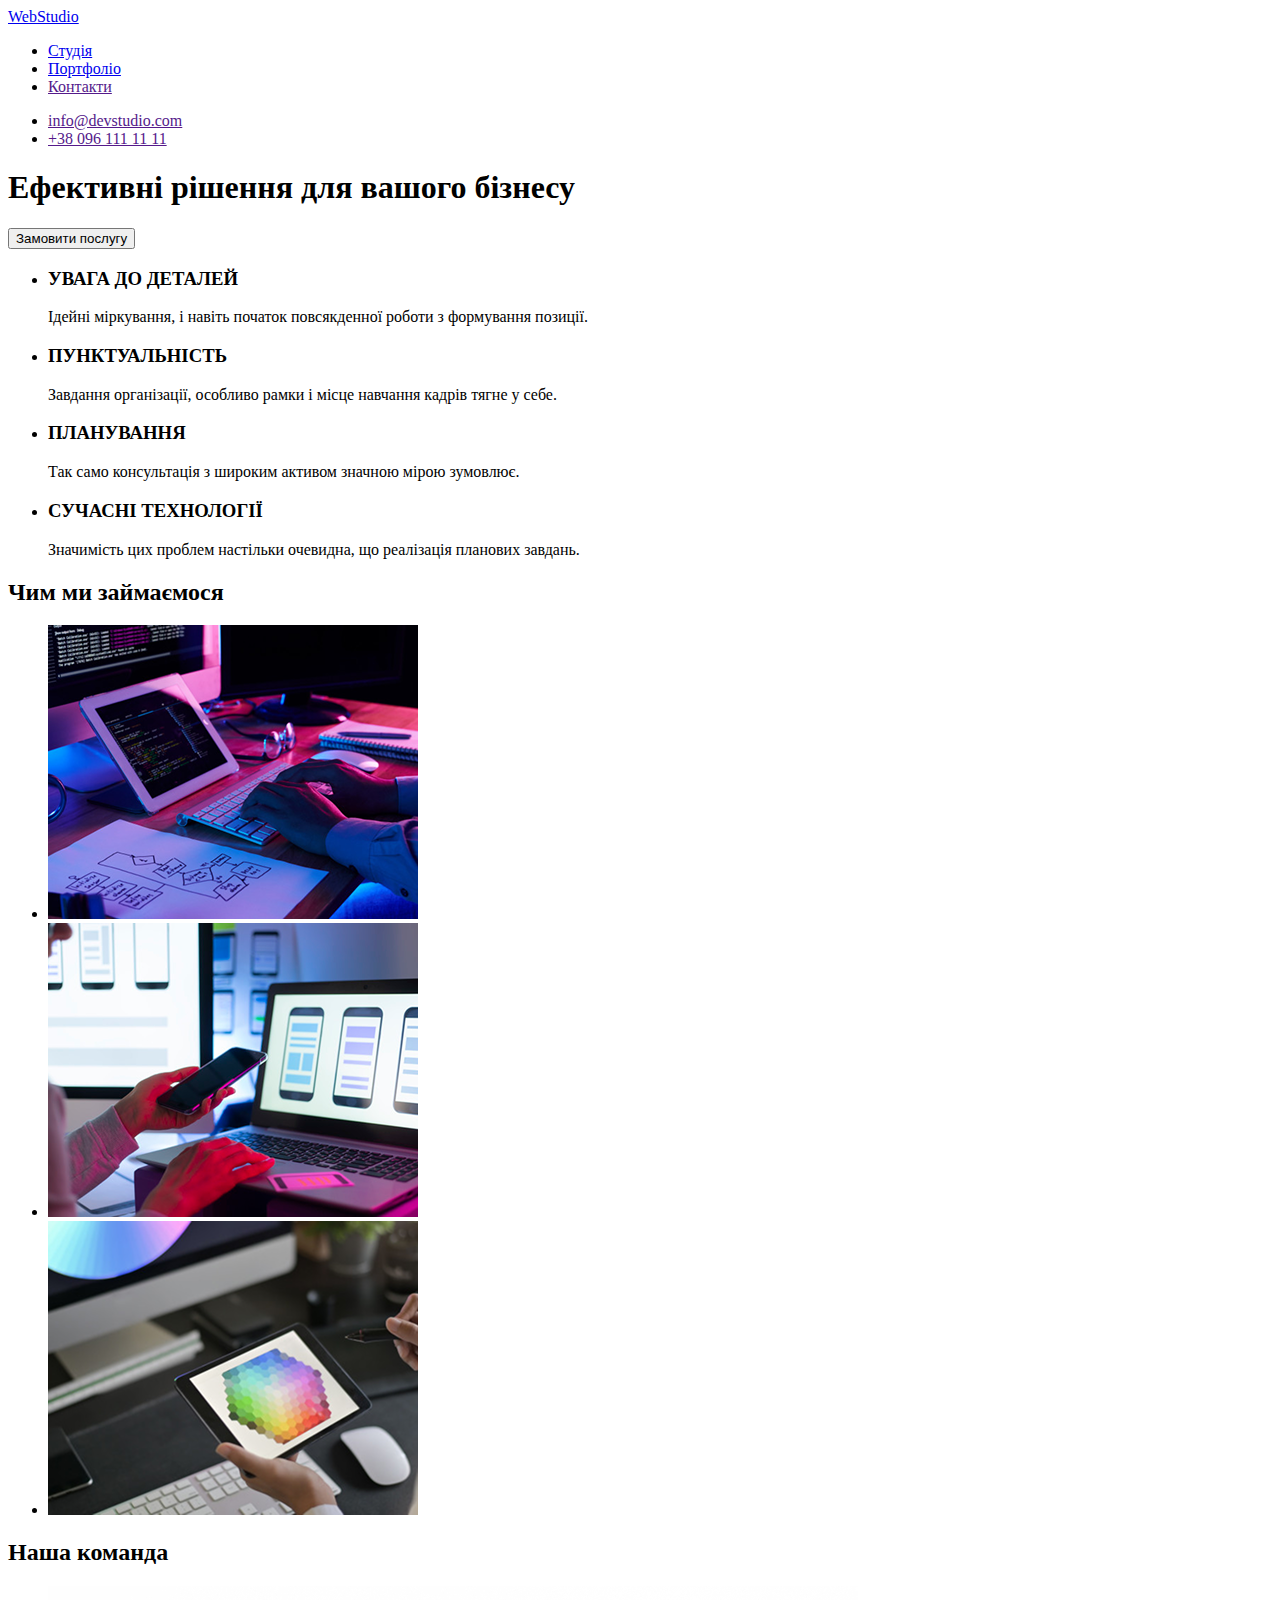
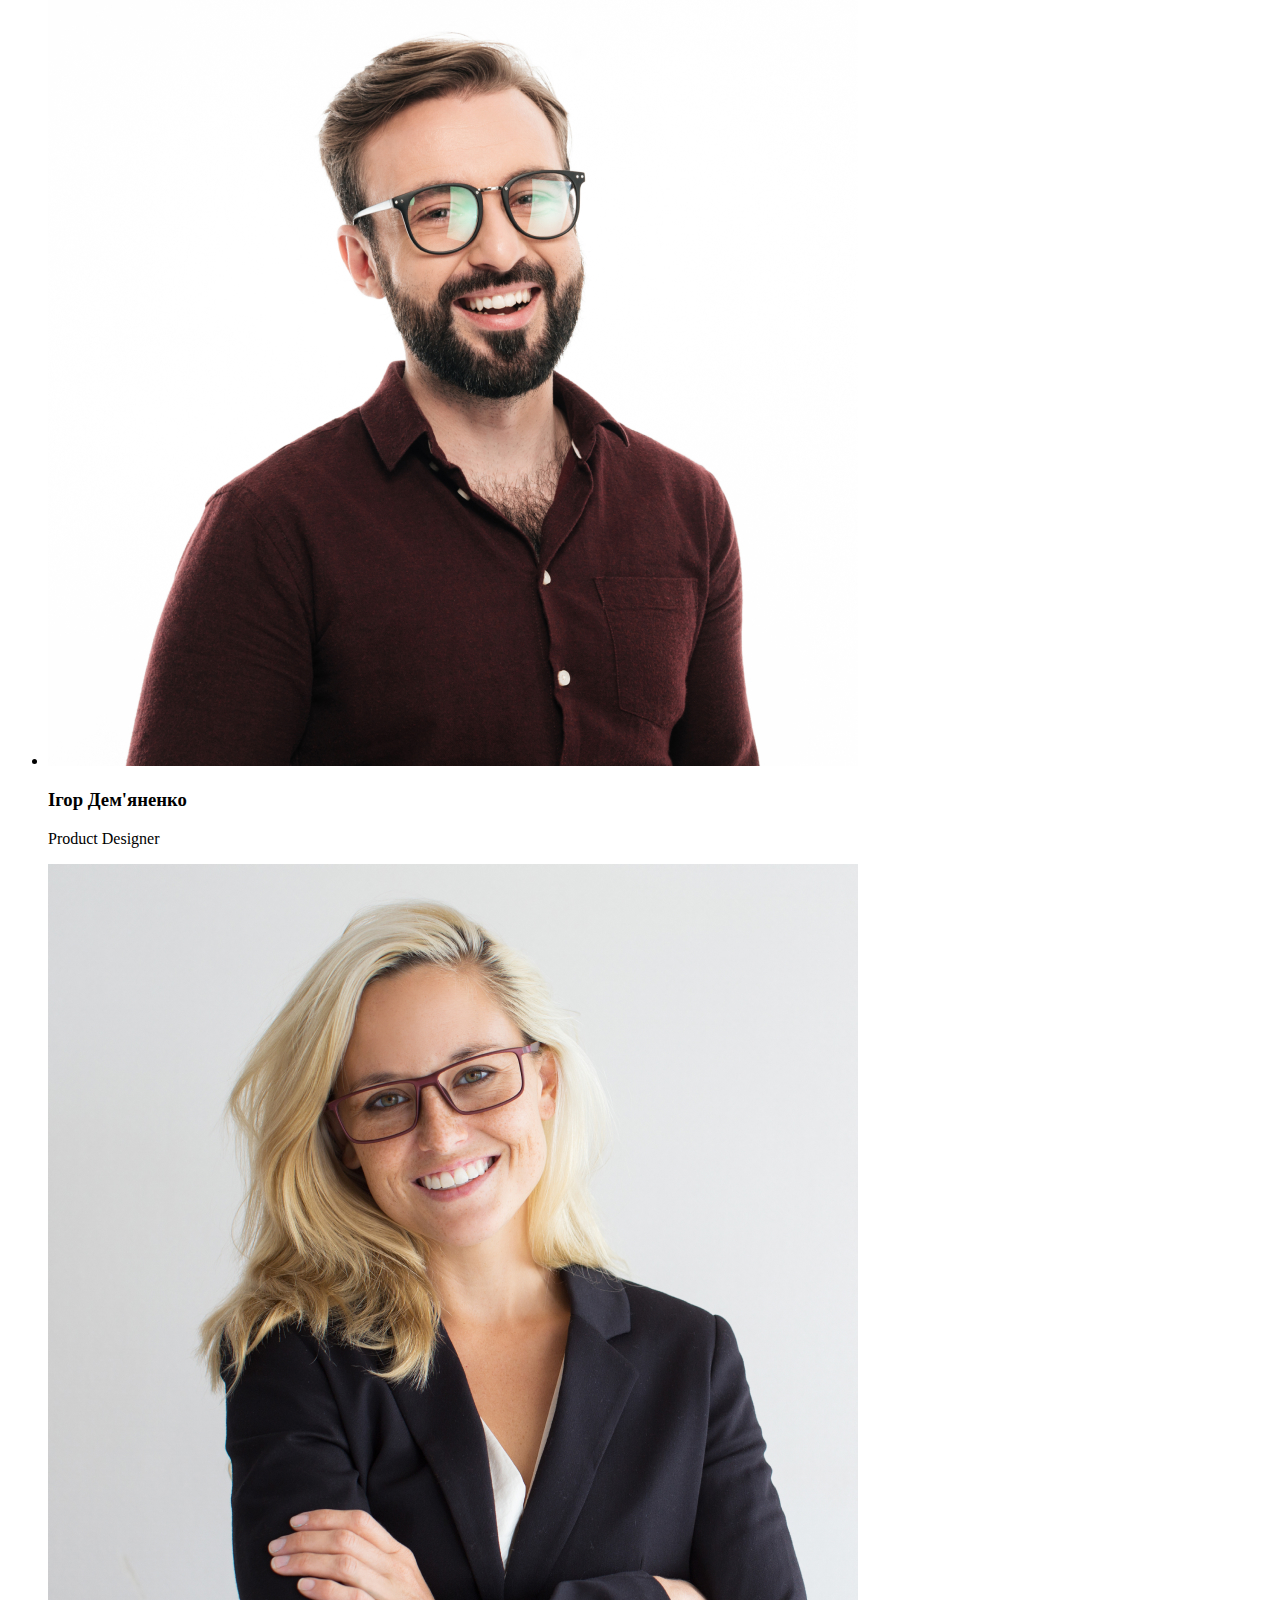
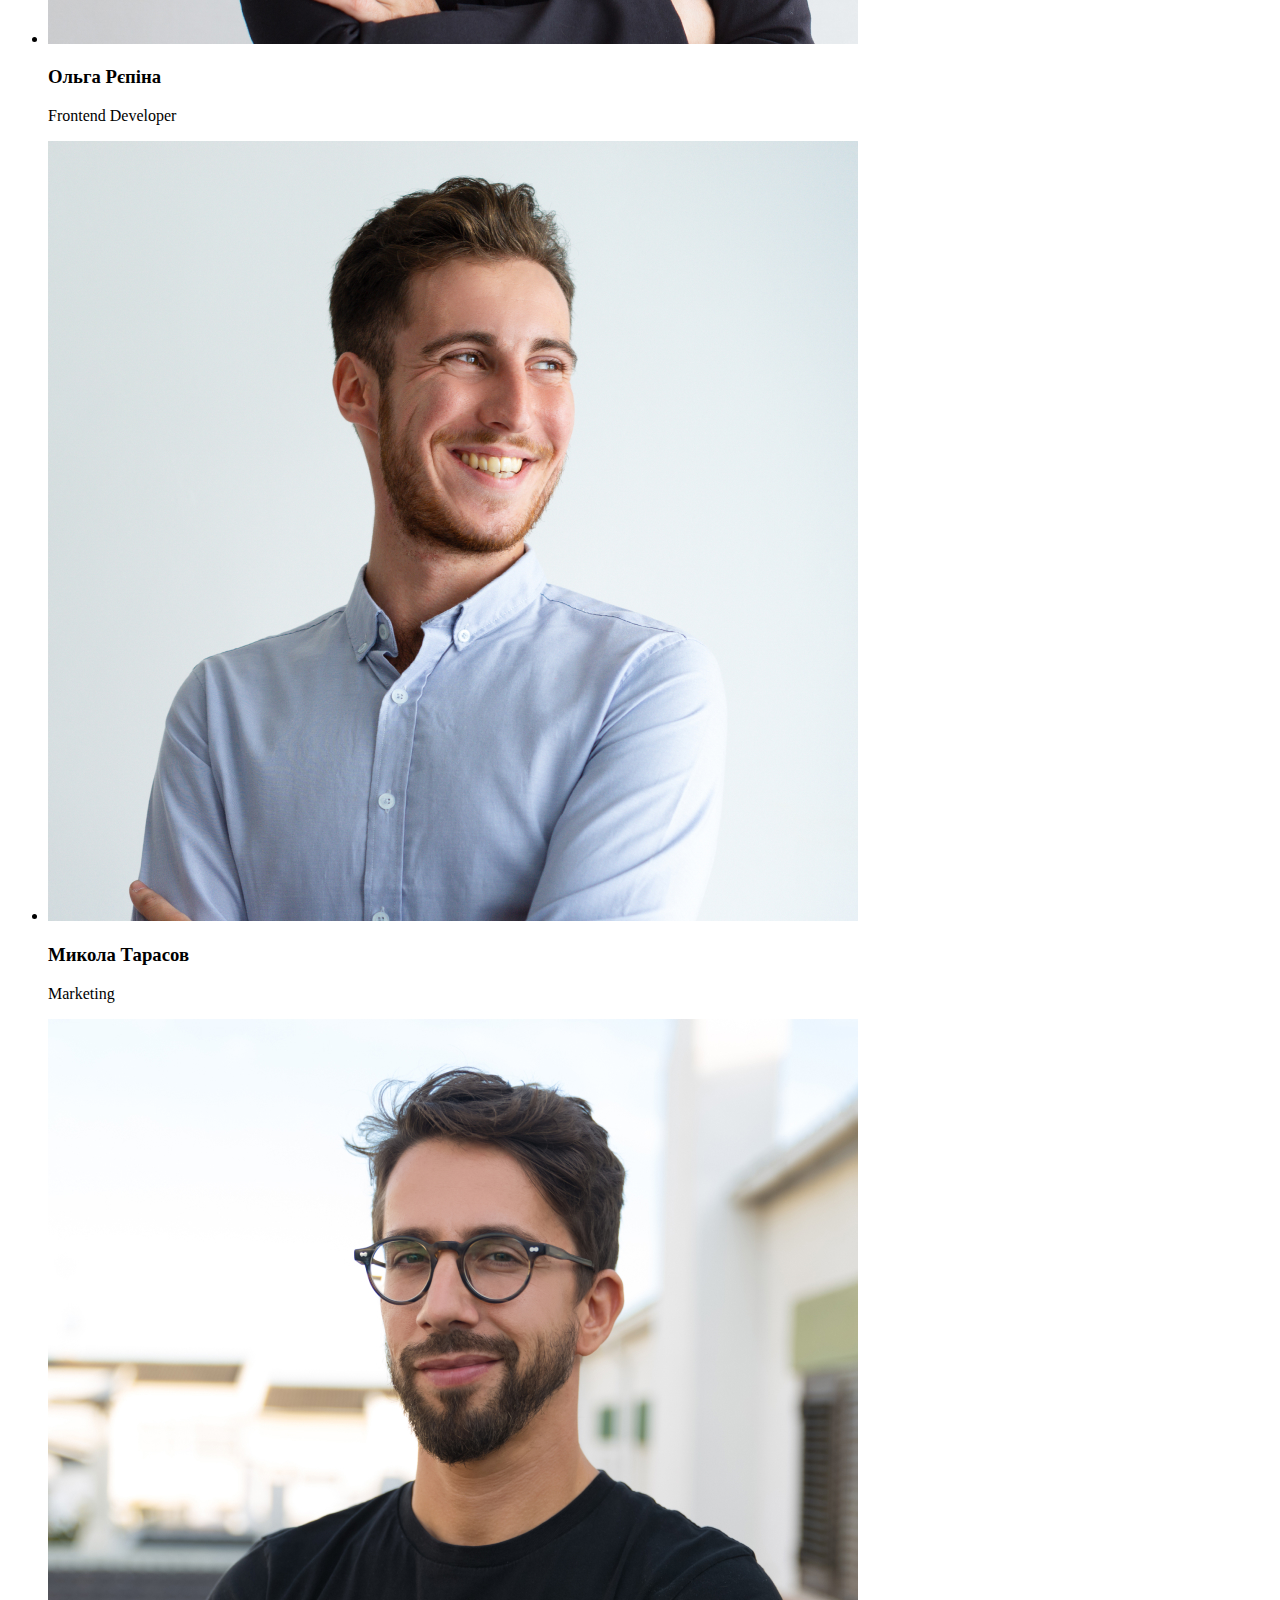
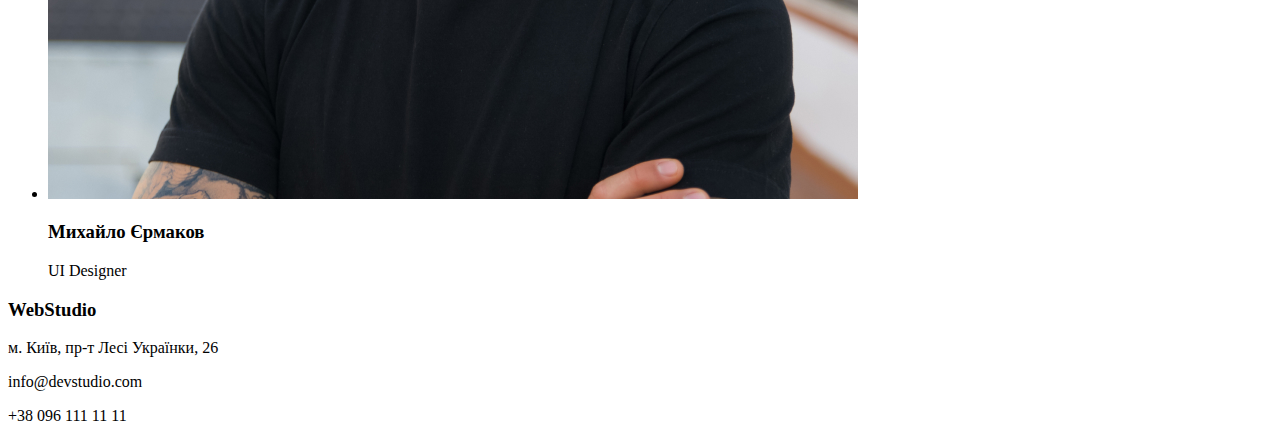
==== index.html @ ff8dc524 "added images" ====
<!DOCTYPE html>
<html lang="en">
<head>
    <meta charset="UTF-8">
    <meta name="viewport" content="width=device-width, initial-scale=1.0">
    <title>Document</title>
</head>
<body>
    <header>
        <a href="./index.html">WebStudio</a>
        <nav>
            <ul>
                <li><a href="./index.html">Студія</a></li>
                <li><a href="./portfolio.html">Портфоліо</a></li>
                <li><a href="">Контакти</a></li>
            </ul>
        </nav>
        <ul>
            <li><a href="">info@devstudio.com</a></li>
            <li><a href="">+38 096 111 11 11</a></li>
        </ul>
    </header>
    <main>
        <section>
            <h1>Ефективні рішення для вашого бізнесу</h1>
            <button type="button">Замовити послугу</button>
        </section>
        <section>
            <ul>
                <li>
                    <h3>УВАГА ДО ДЕТАЛЕЙ</h3>
                    <p>Ідейні міркування, і навіть початок повсякденної роботи з формування позиції.</p>
                </li>
                <li>
                    <h3>ПУНКТУАЛЬНІСТЬ</h3>
                    <p>Завдання організації, особливо рамки і місце навчання кадрів тягне у себе.</p>
                </li>
                <li>
                    <h3>ПЛАНУВАННЯ</h3>
                    <p>Так само консультація з широким активом значною мірою зумовлює.</p>
                </li>
                <li>
                    <h3>СУЧАСНІ ТЕХНОЛОГІЇ</h3>
                    <p>Значимість цих проблем настільки очевидна, що реалізація планових завдань.</p>
                </li>
            </ul>
        </section>
        <section>
            <h2>Чим ми займаємося</h2>
            <ul>
                <li><img src="./images/img.png" alt=""></li>
                <li><img src="./images/img (1).png" alt=""></li>
                <li><img src="./images/img (2).png" alt=""></li>
            </ul>
        </section>
        <section>
            <h2>Наша команда</h2>
            <ul>
                <li>
                   <img src="./images/img.jpg" alt="">
                   <h3>Ігор Дем'яненко</h3>
                   <p>Product Designer</p>
                </li>
                <li>
                   <img src="./images/img (1).jpg" alt="">
                   <h3>Ольга Рєпіна</h3>
                   <p>Frontend Developer</p>
                </li>
                <li>
                   <img src="./images/img (2).jpg" alt="">
                   <h3>Микола Тарасов</h3>
                   <p>Marketing</p>
                </li>
                <li>
                   <img src="./images/img (3).jpg" alt="">
                   <h3>Михайло Єрмаков</h3>
                   <p>UI Designer</p>
                </li>
            </ul>
        </section>
    </main>
    <footer>
        <h3>WebStudio</h3>
        <p>м. Київ, пр-т Лесі Українки, 26</p>
        <p>info@devstudio.com</p>
        <p>+38 096 111 11 11</p>
    </footer>
</body>
</html>
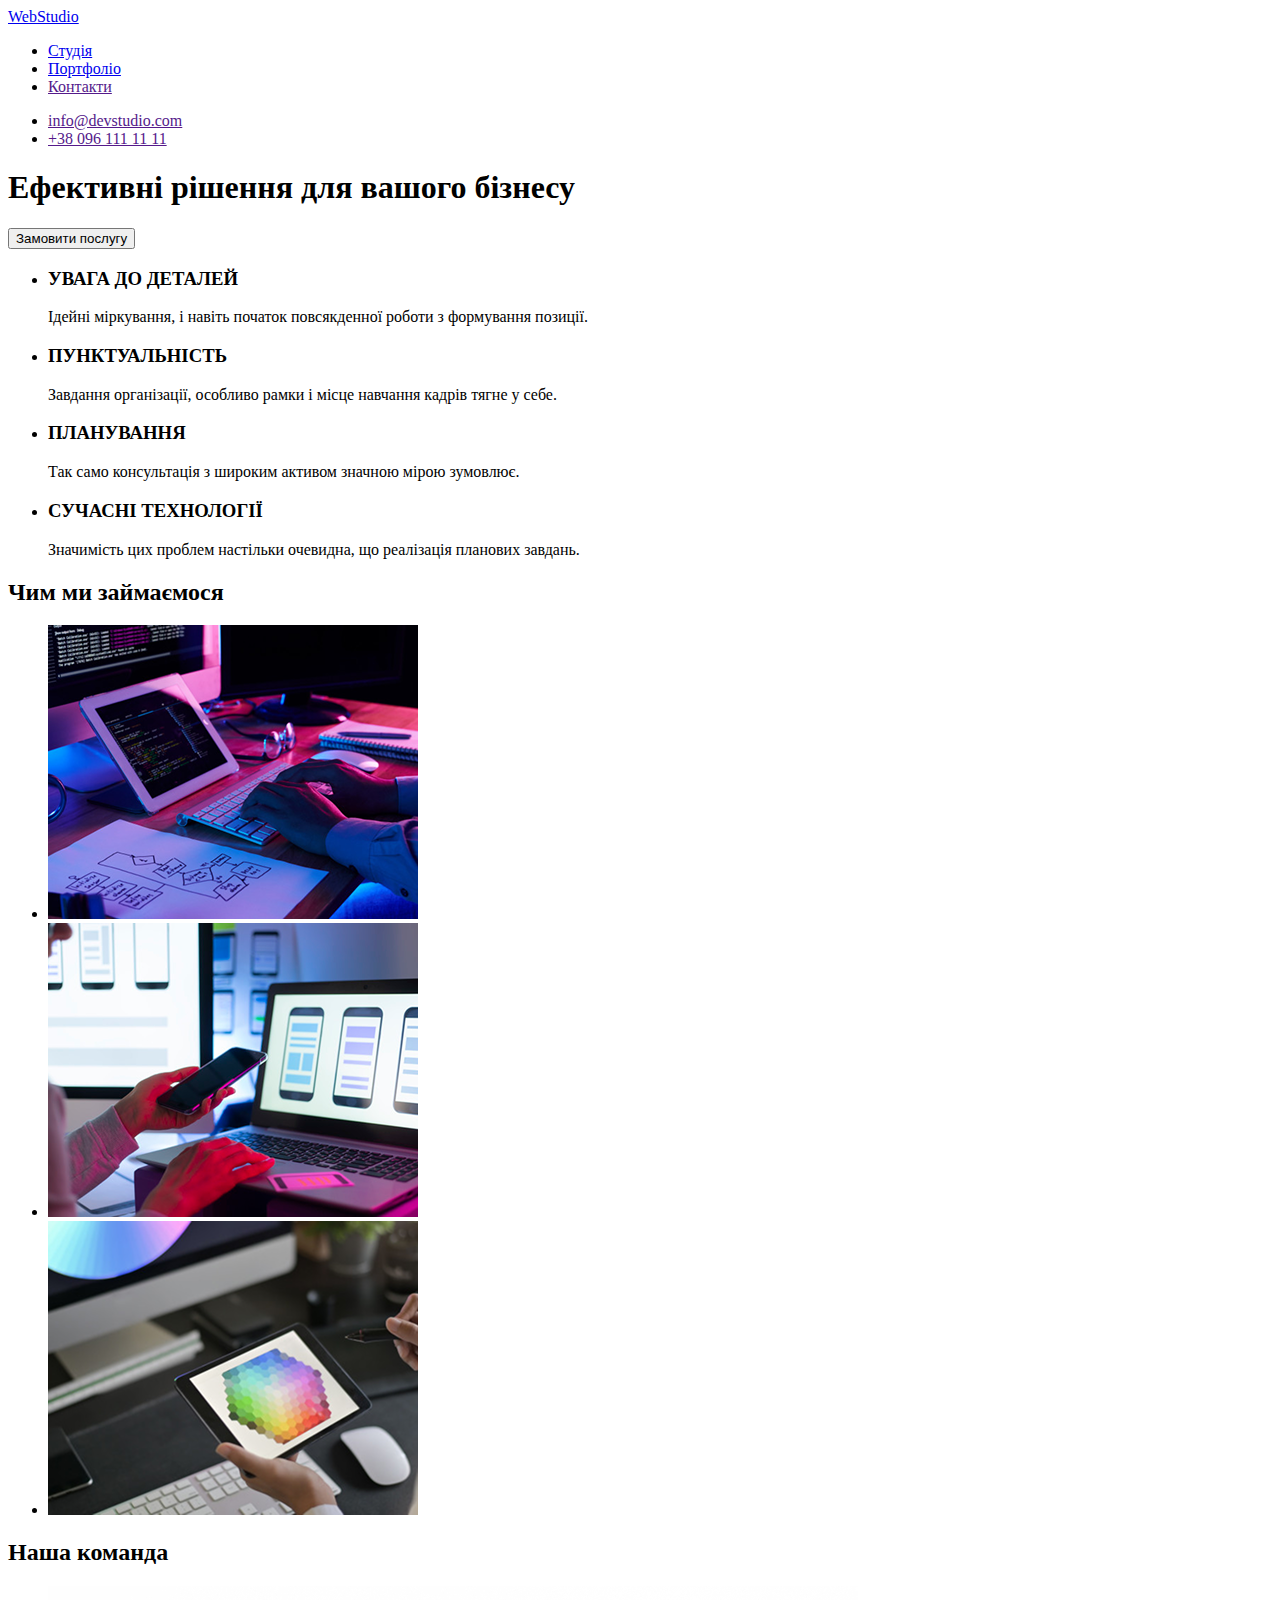
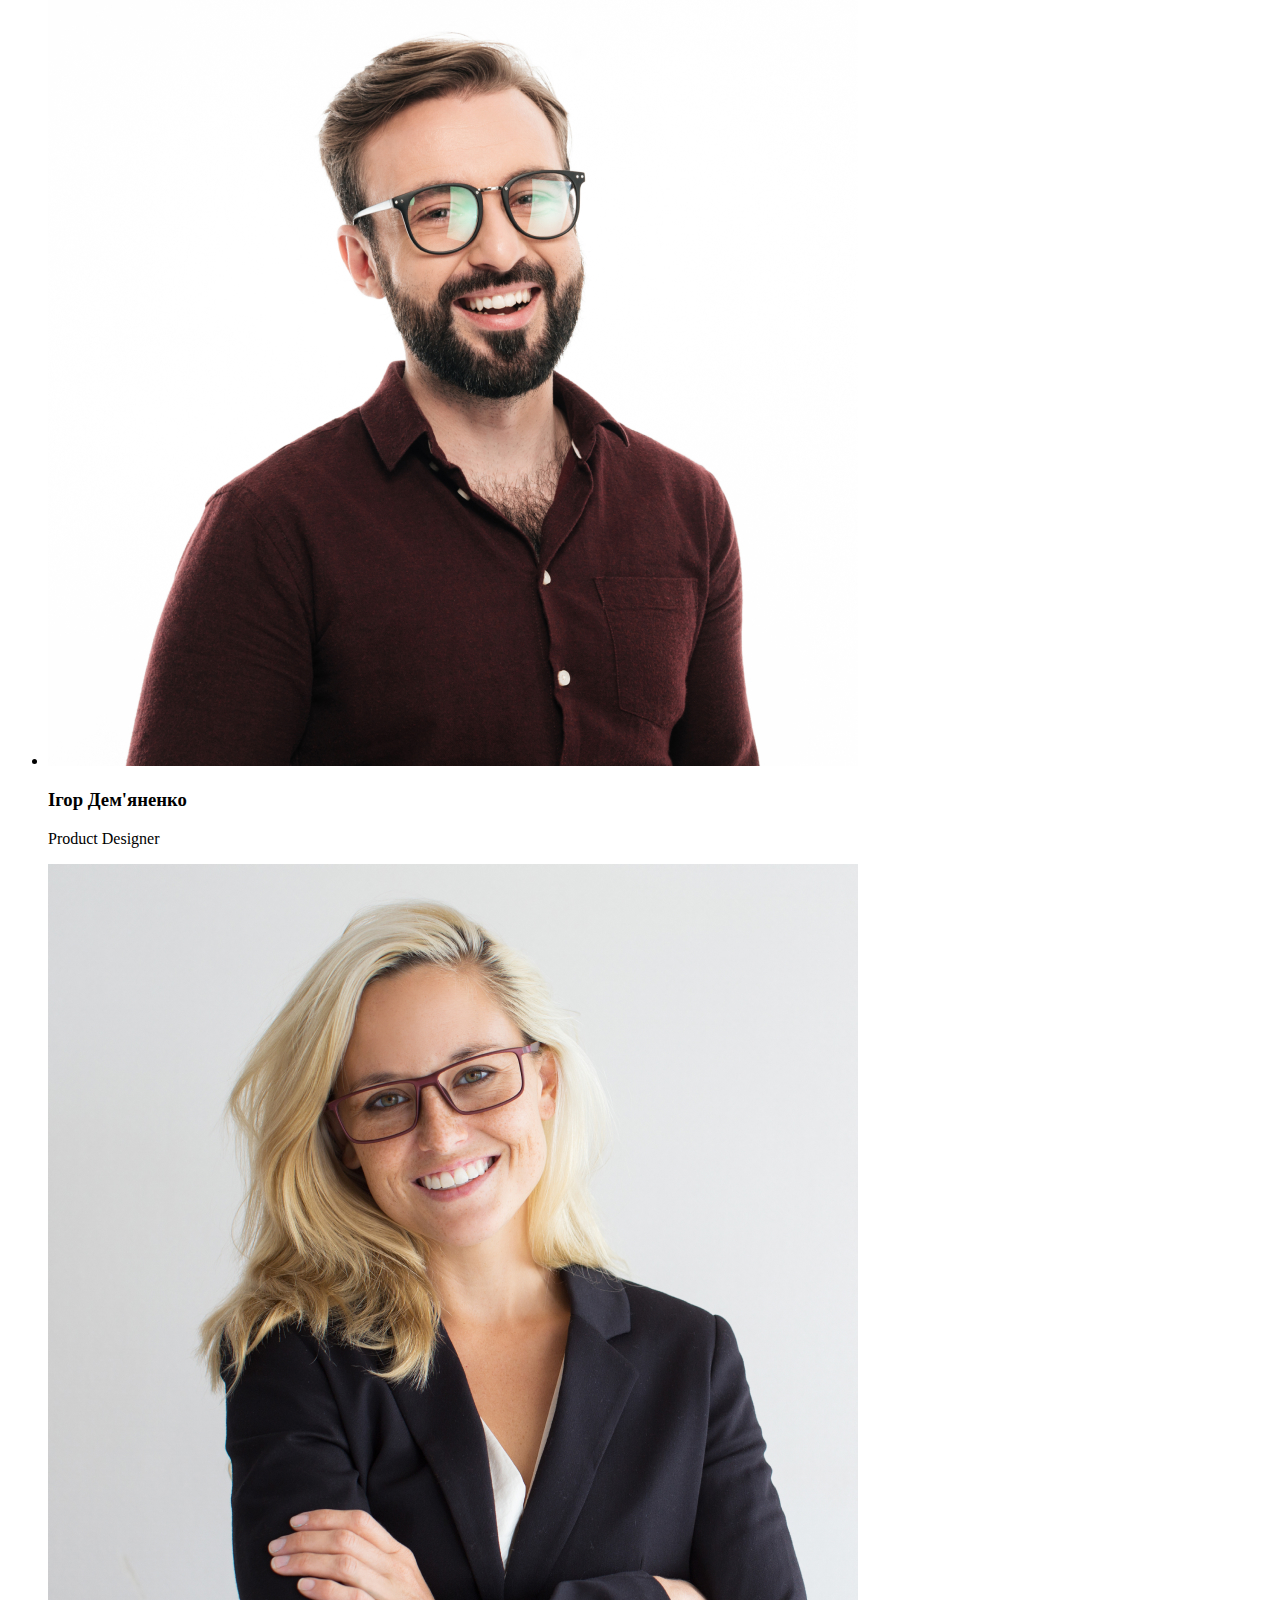
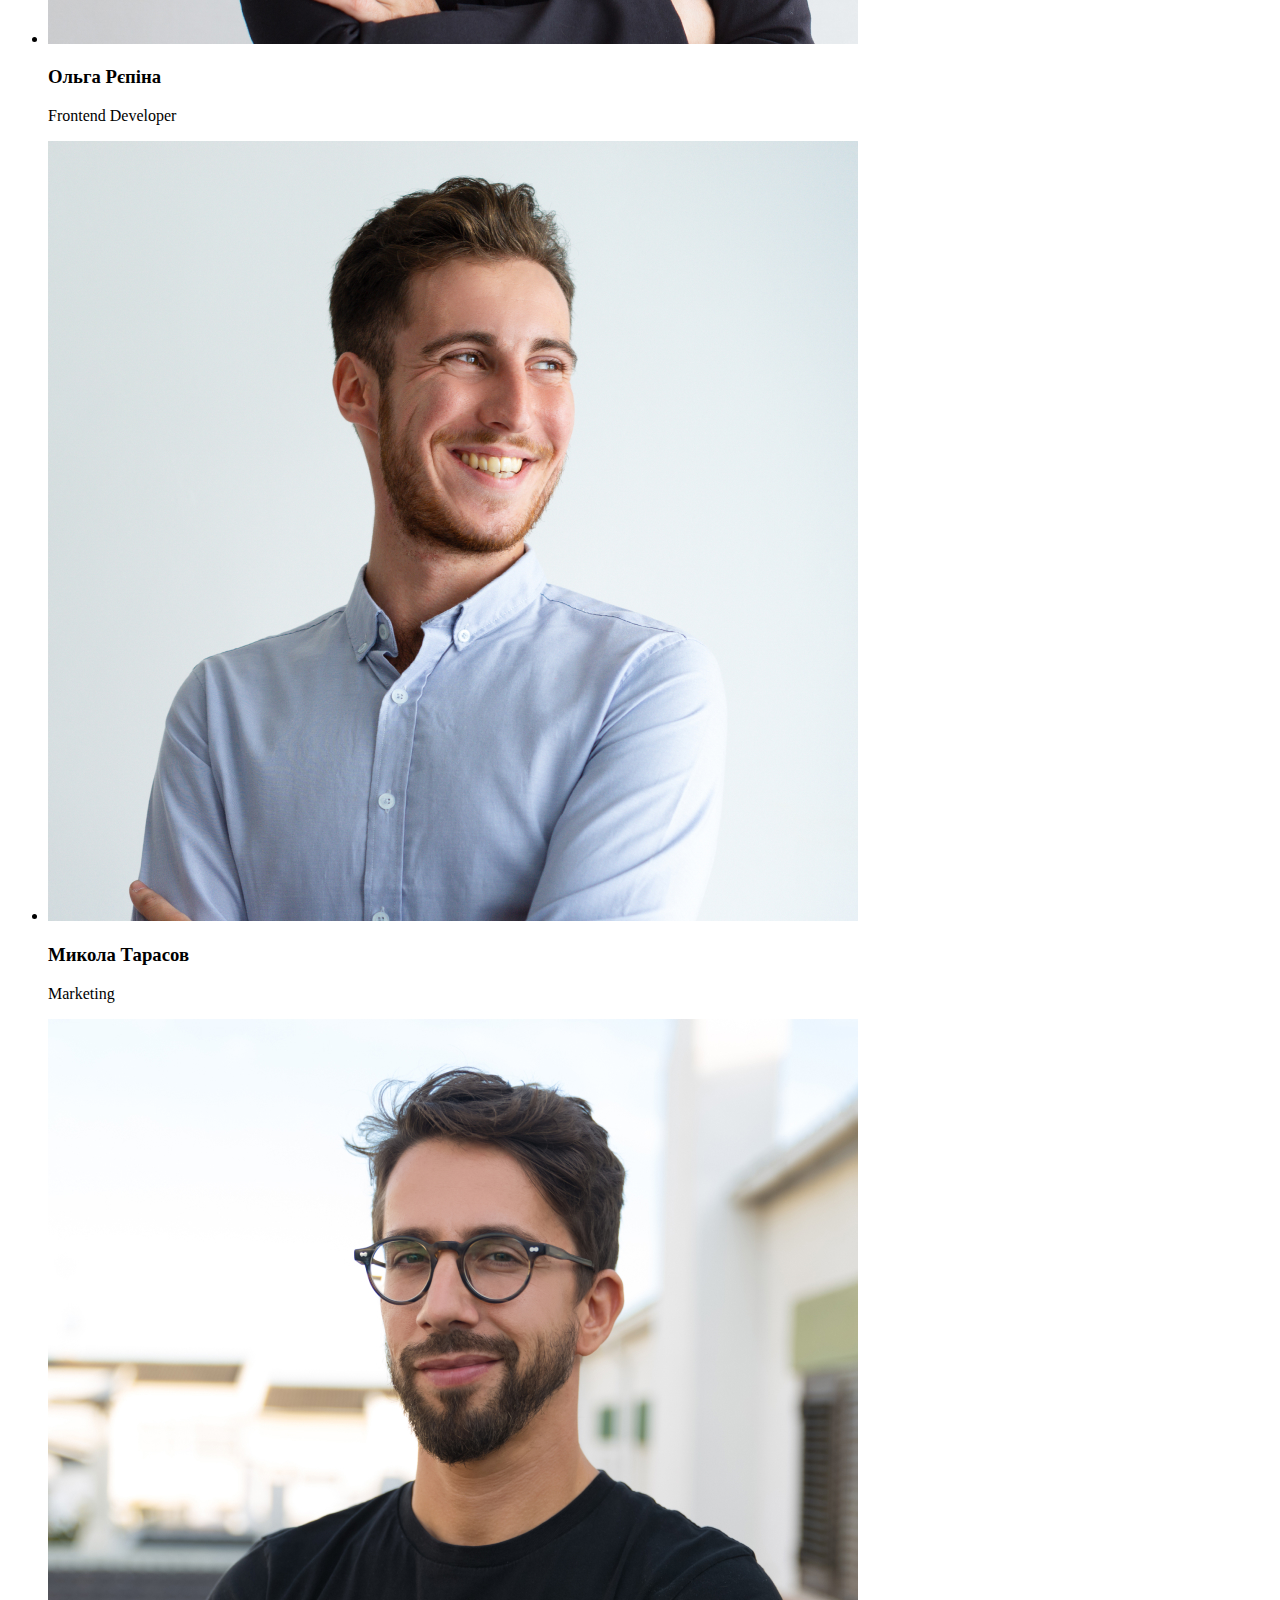
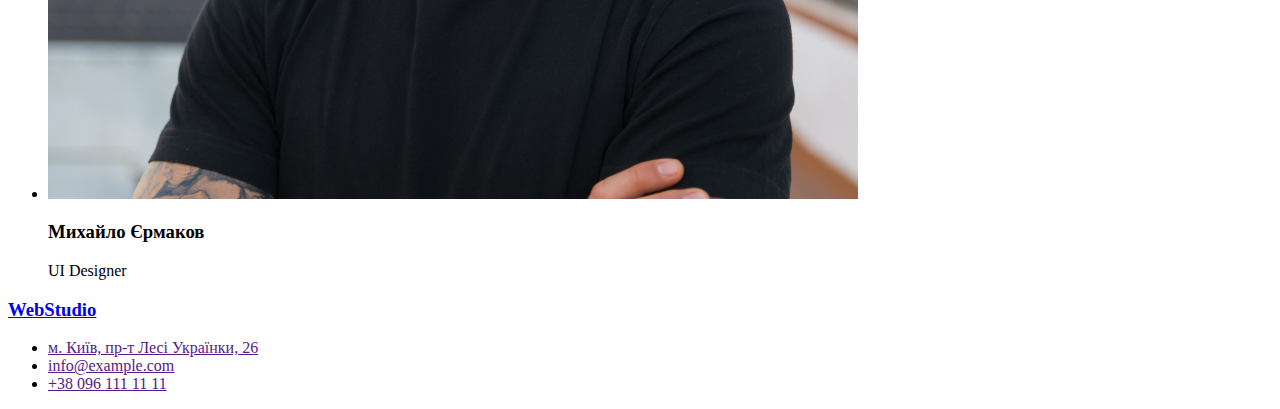
==== commit 66b1d155: "renewed" ====
--- a/index.html
+++ b/index.html
@@ -3,7 +3,7 @@
 <head>
     <meta charset="UTF-8">
     <meta name="viewport" content="width=device-width, initial-scale=1.0">
-    <title>Document</title>
+    <title>WebStudio</title>
 </head>
 <body>
     <header>
@@ -80,10 +80,12 @@
         </section>
     </main>
     <footer>
-        <h3>WebStudio</h3>
-        <p>м. Київ, пр-т Лесі Українки, 26</p>
-        <p>info@devstudio.com</p>
-        <p>+38 096 111 11 11</p>
+        <h3><a href="./index.html">WebStudio</a></h3>
+        <ul>
+            <li><a href="">м. Київ, пр-т Лесі Українки, 26</a></li>
+            <li><a href="">info@example.com</a></li>
+            <li><a href="">+38 096 111 11 11</a></li>
+        </ul>
     </footer>
 </body>
 </html>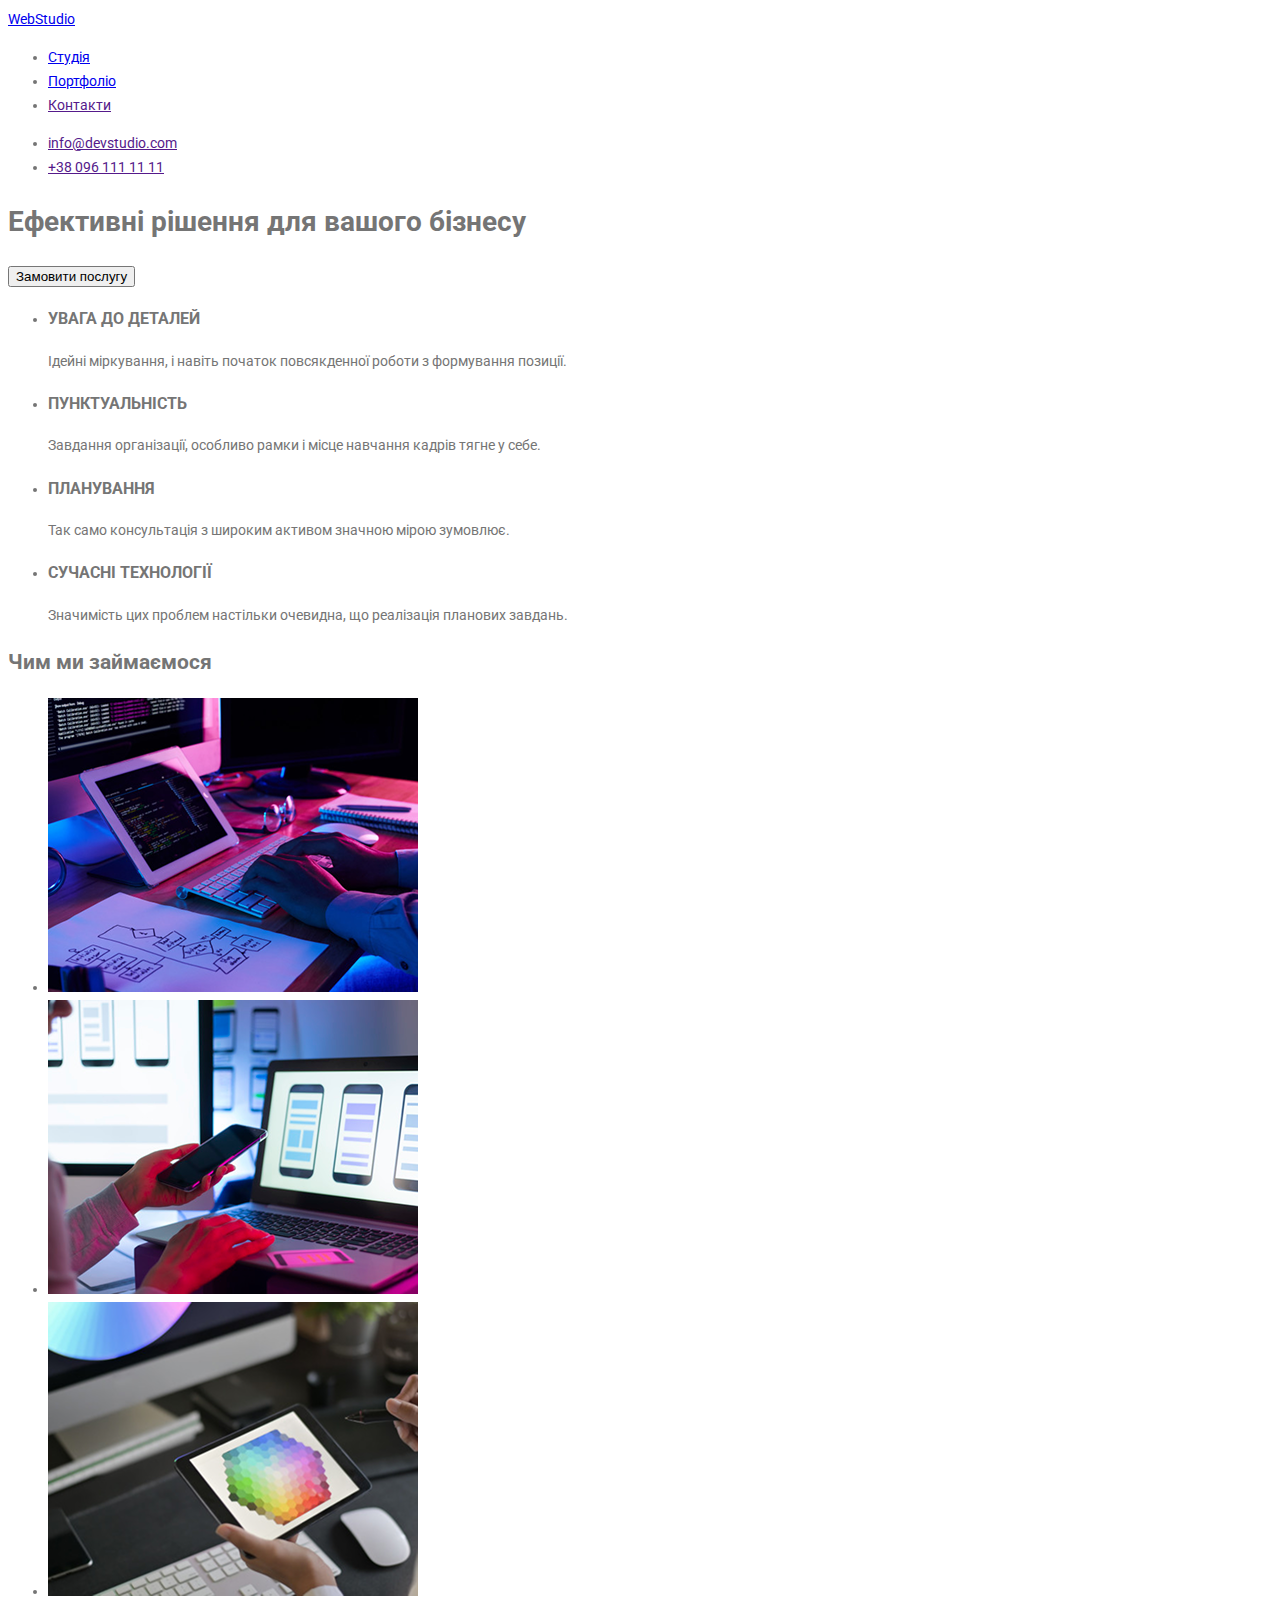
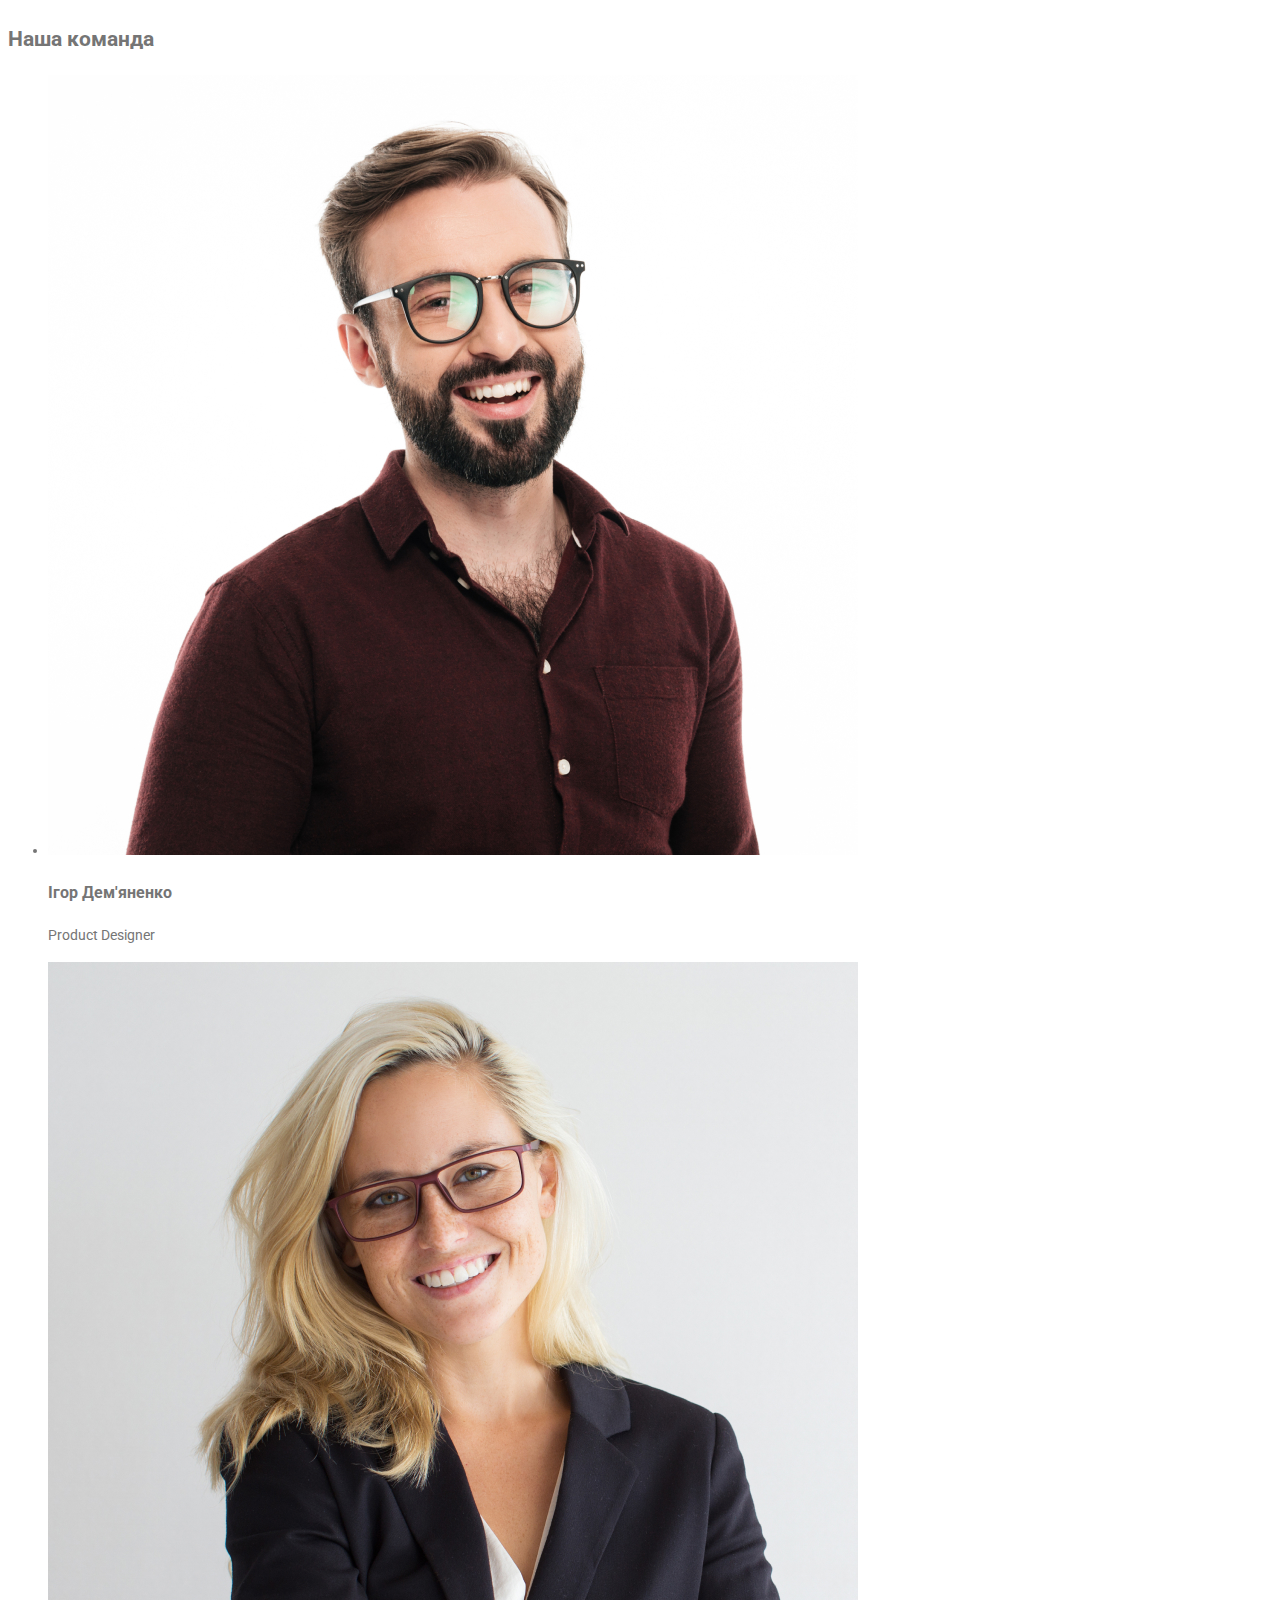
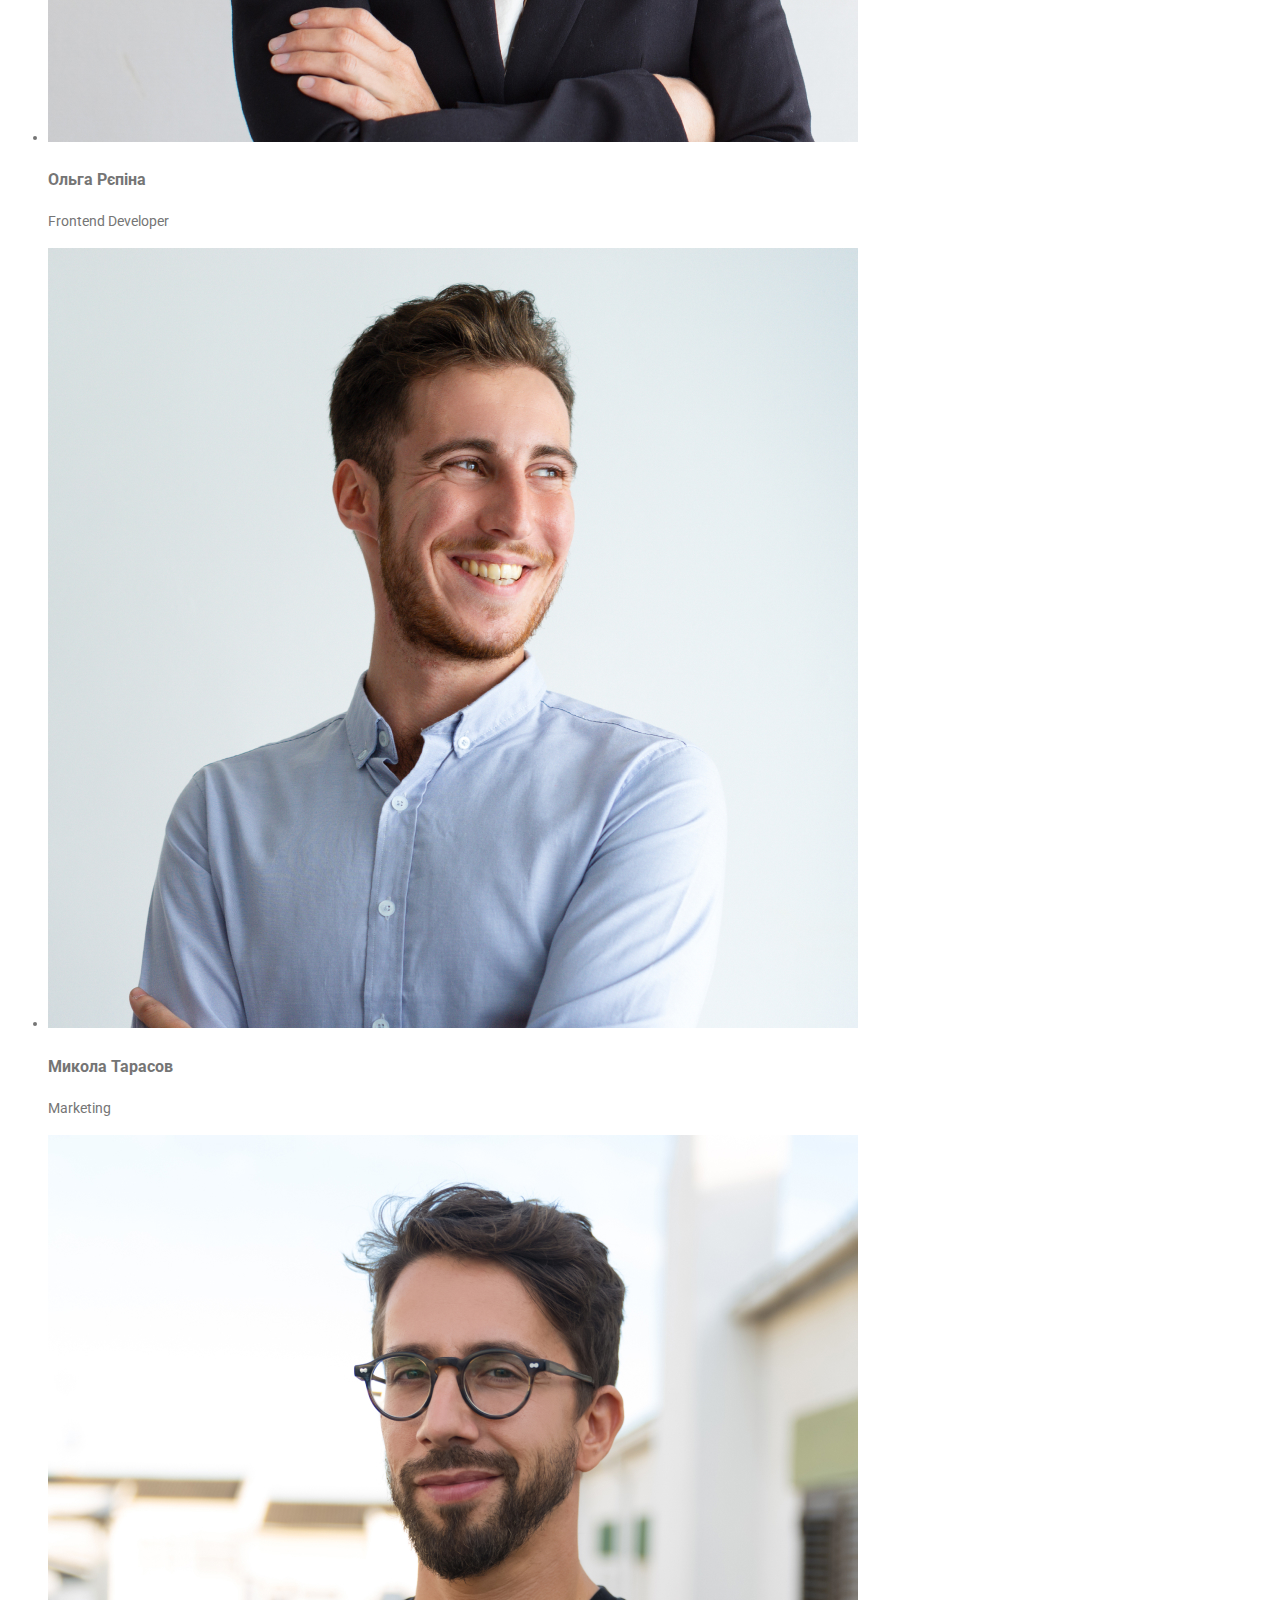
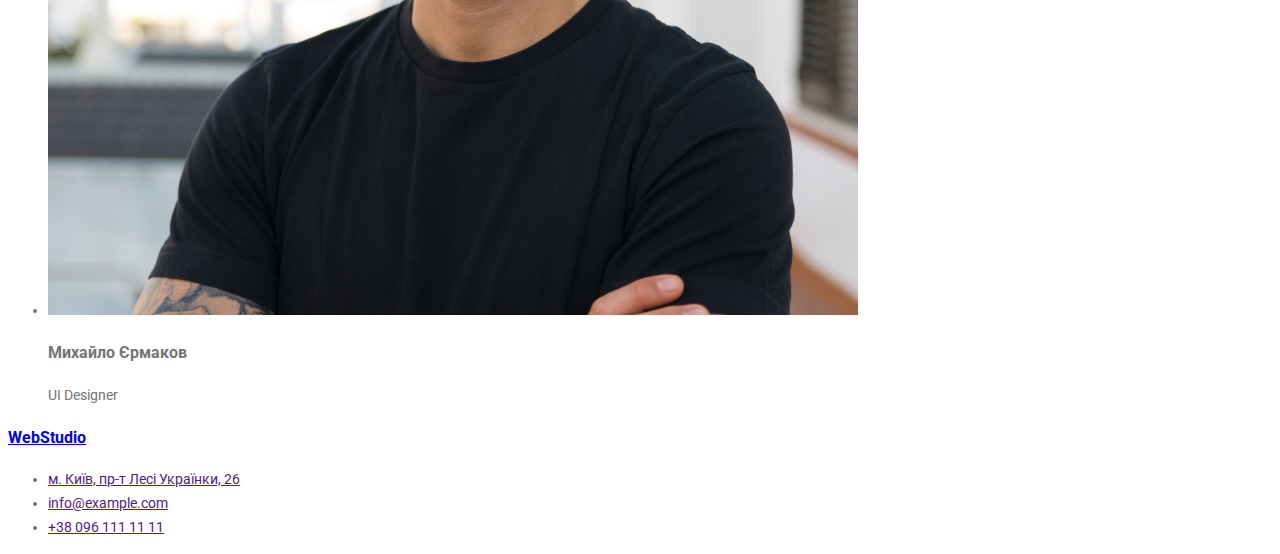
==== commit 19f91089: "font" ====
--- a/index.html
+++ b/index.html
@@ -4,6 +4,10 @@
     <meta charset="UTF-8">
     <meta name="viewport" content="width=device-width, initial-scale=1.0">
     <title>WebStudio</title>
+    <link rel="preconnect" href="https://fonts.googleapis.com">
+    <link rel="preconnect" href="https://fonts.gstatic.com" crossorigin>
+    <link href="https://fonts.googleapis.com/css2?family=Raleway:ital,wght@0,100..900;1,100..900&family=Roboto:ital,wght@0,100..900;1,100..900&display=swap" rel="stylesheet">
+    <link rel="stylesheet" href="./style.css" />
 </head>
 <body>
     <header>
--- a/style.css
+++ b/style.css
@@ -0,0 +1,14 @@
+:root{
+    --accent-color:#2196F3;
+    --title-color:#FFFFFF;
+    --pretitle-color:#212121;
+    --text-color:#757575;
+}
+body{
+    color:var(--text-color);
+    font-family: "Roboto", sans-serif;
+    font-weight: 400;
+    font-size: 14px;
+    line-height: 1.71;
+    letter-spacing: 3%;
+}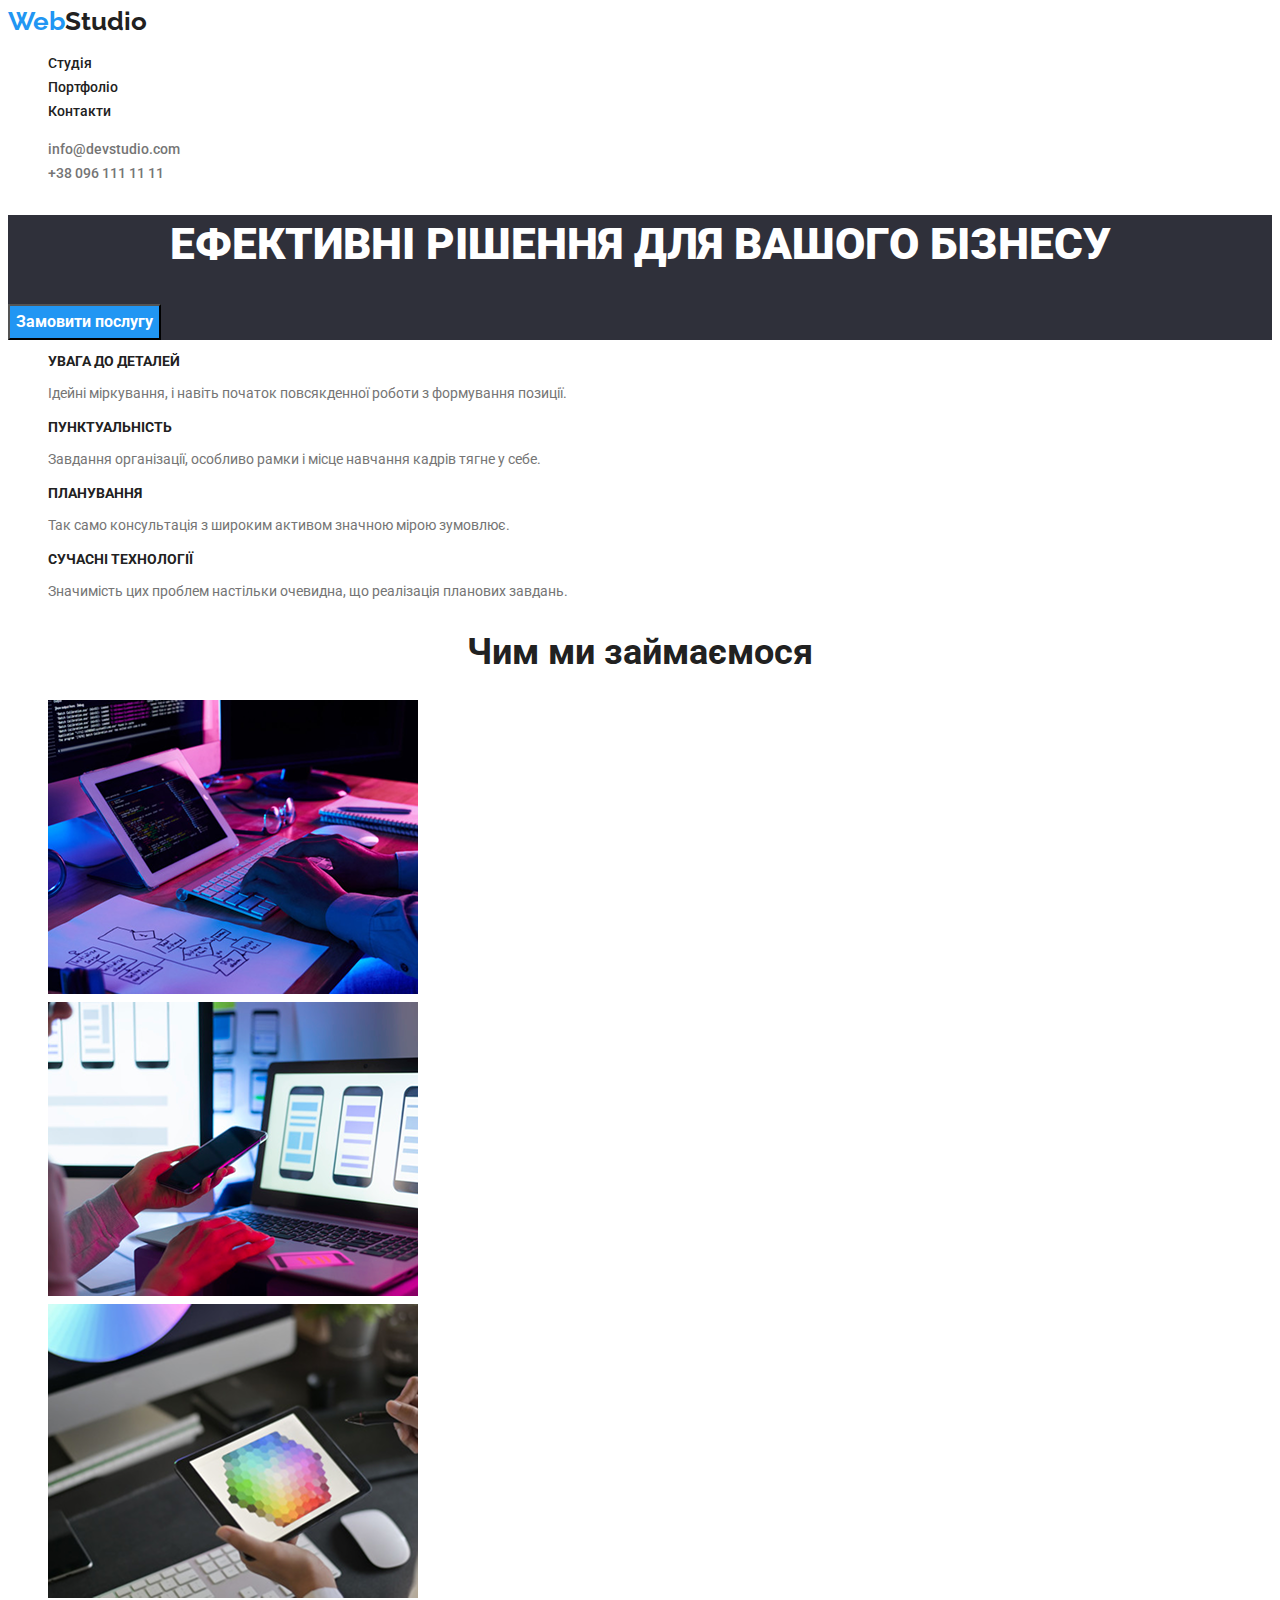
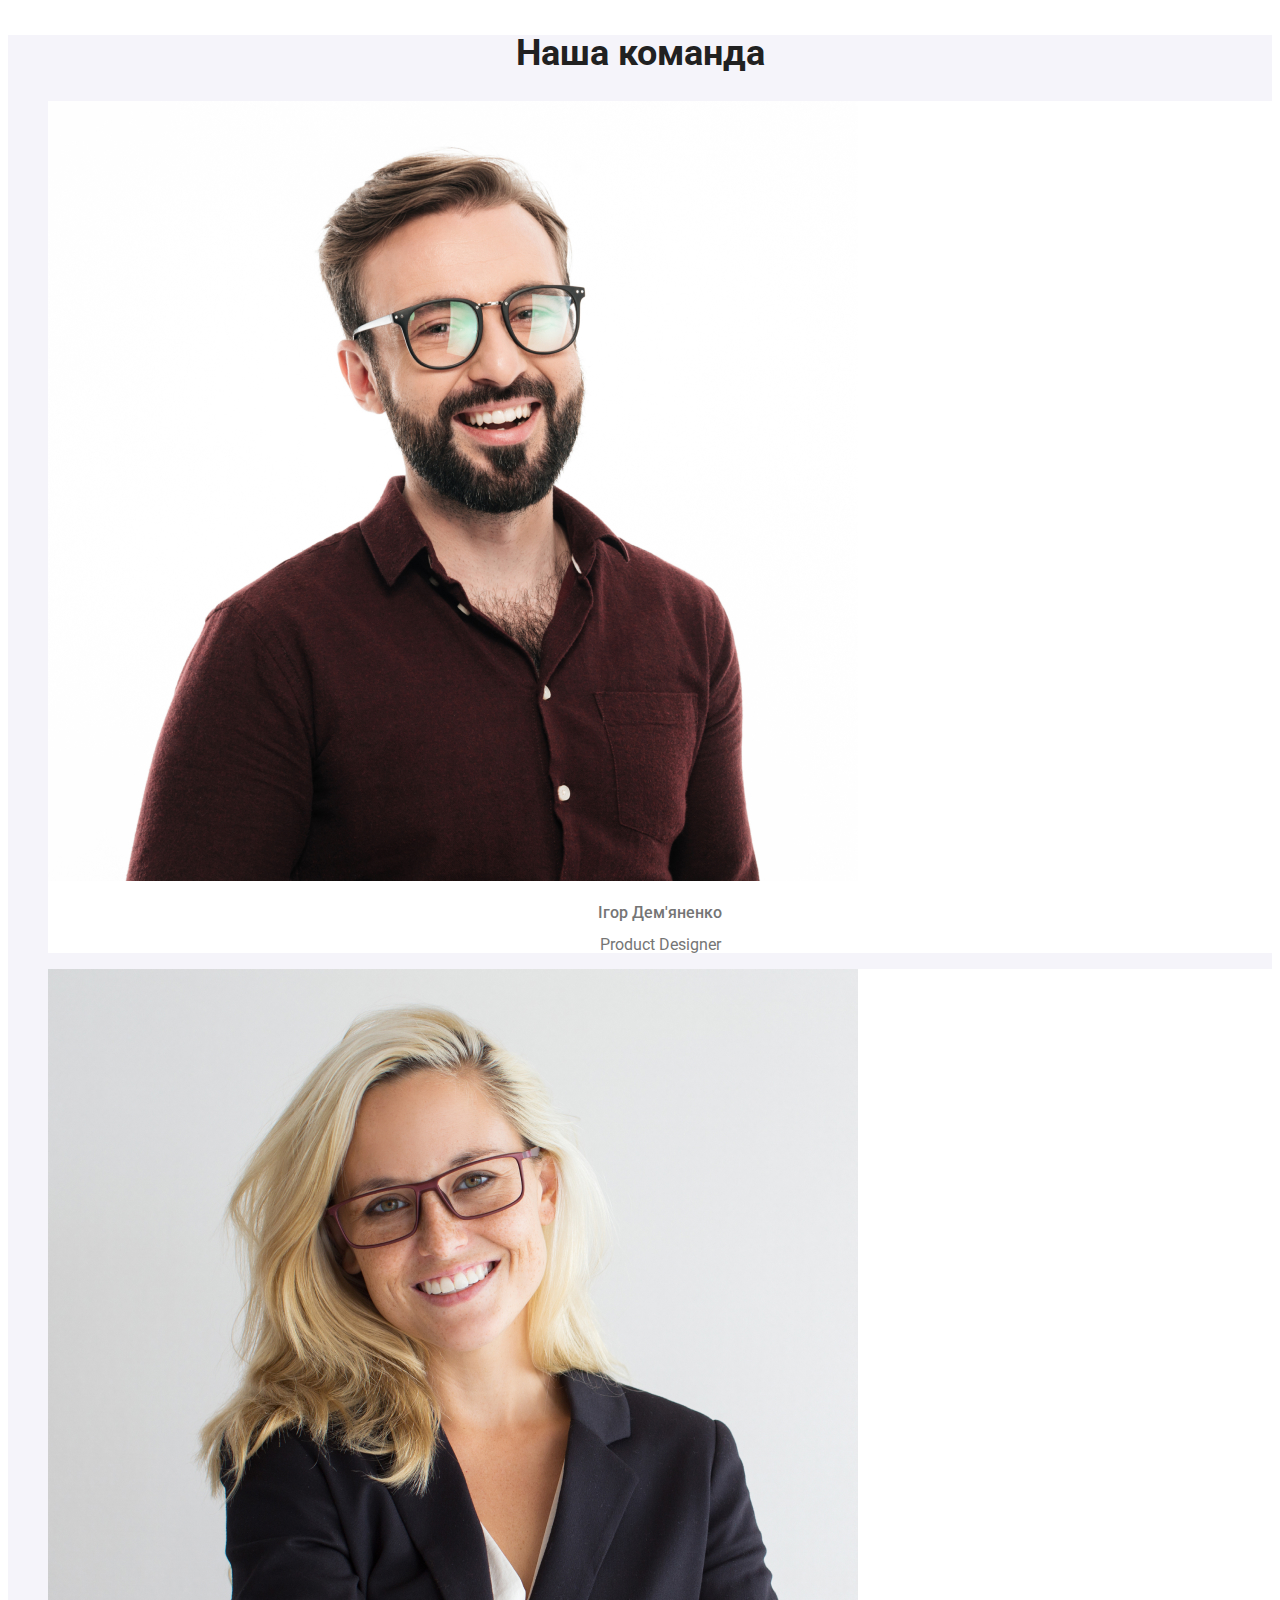
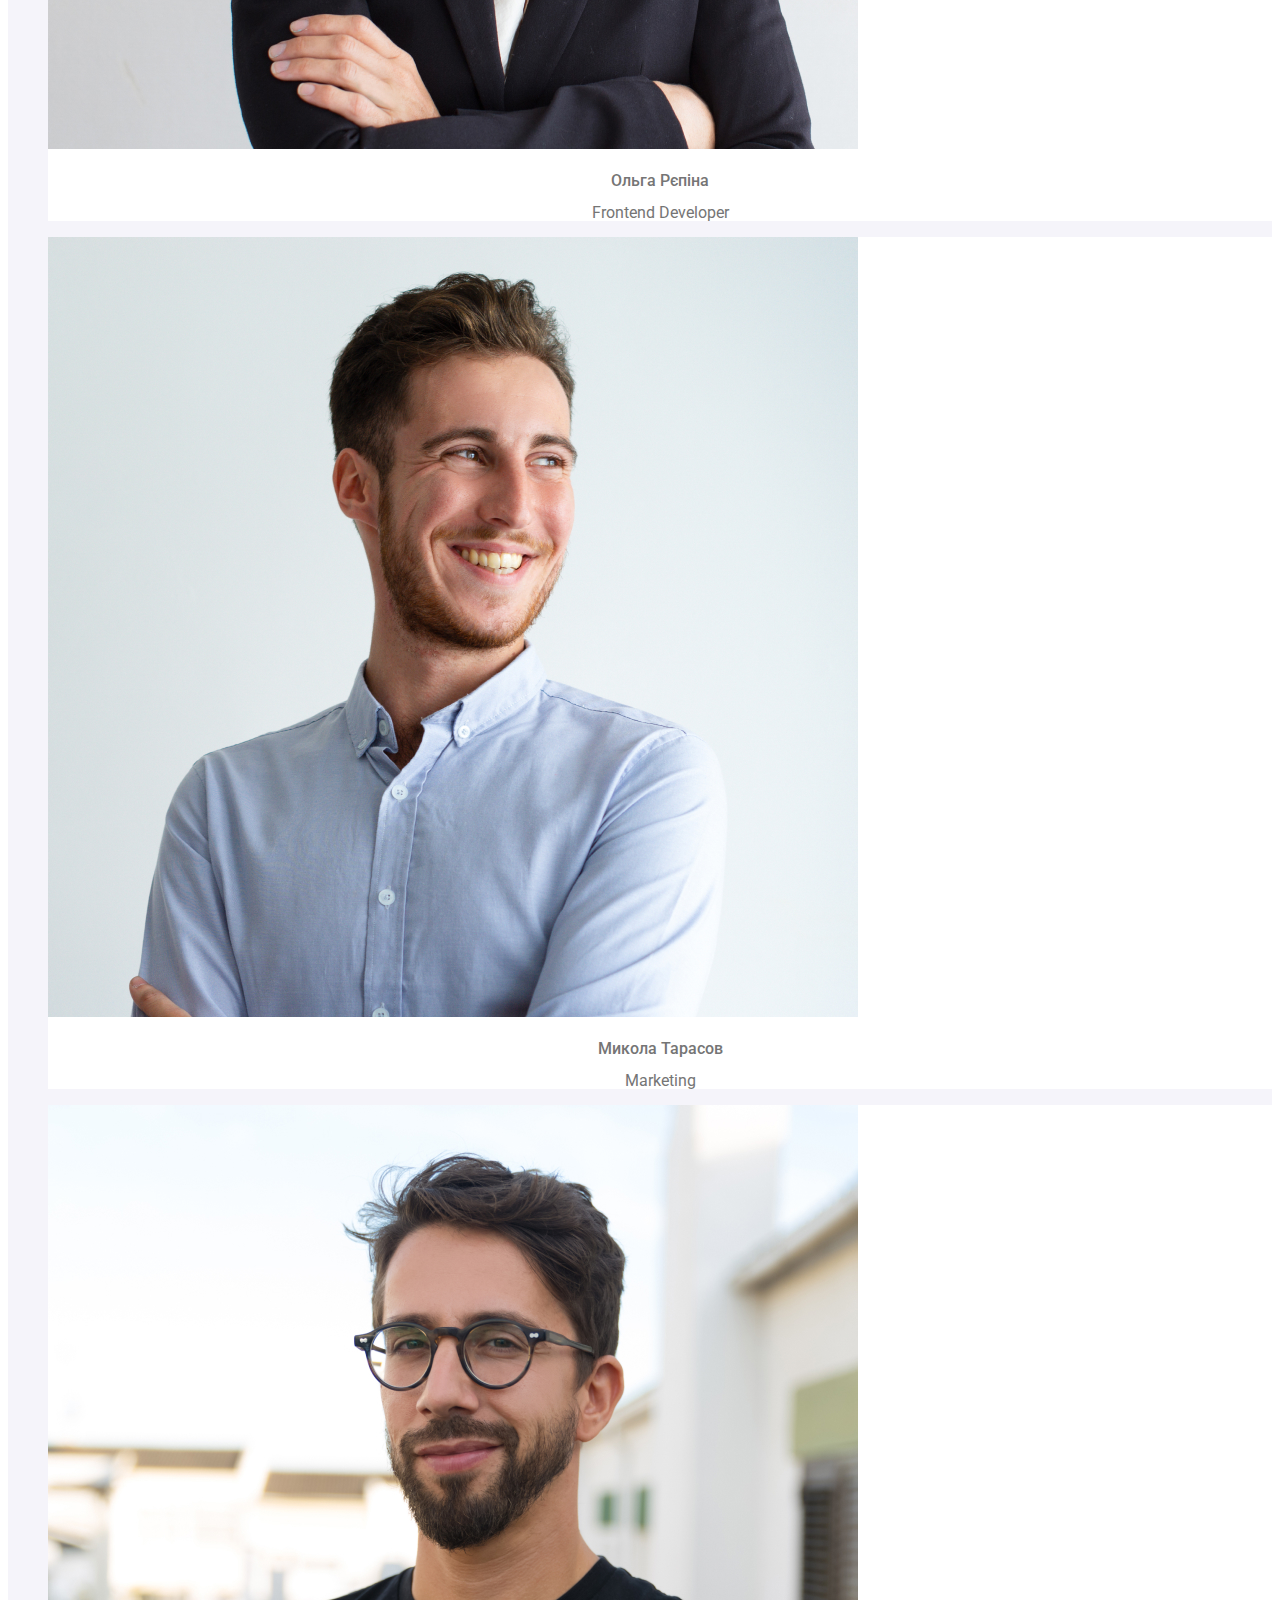
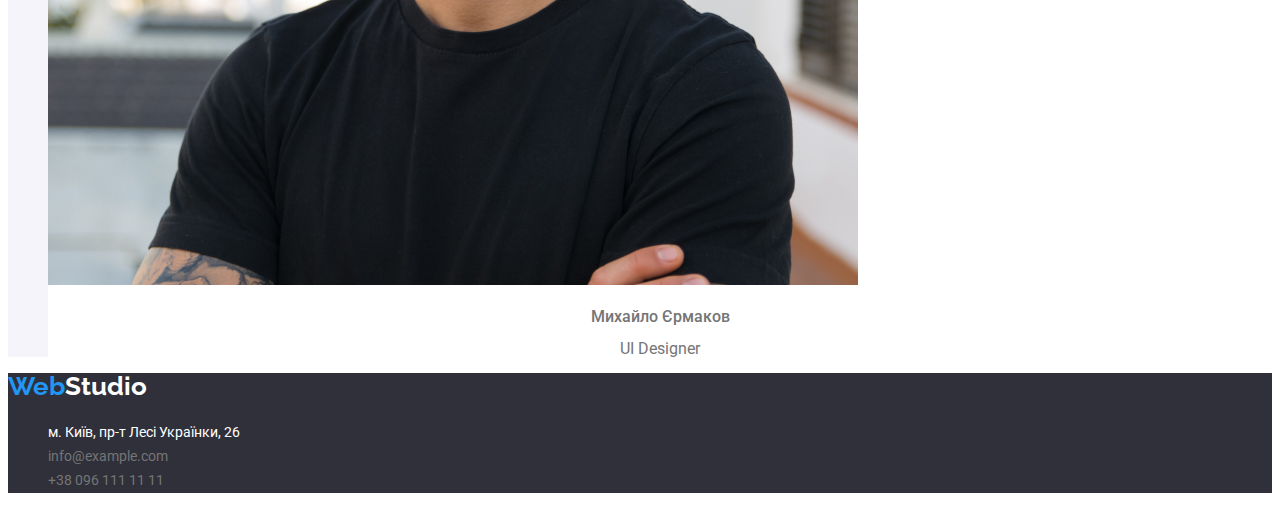
==== commit 752037e9: "styled" ====
--- a/index.html
+++ b/index.html
@@ -1,95 +1,131 @@
 <!DOCTYPE html>
 <html lang="en">
-<head>
-    <meta charset="UTF-8">
-    <meta name="viewport" content="width=device-width, initial-scale=1.0">
+  <head>
+    <meta charset="UTF-8" />
+    <meta name="viewport" content="width=device-width, initial-scale=1.0" />
     <title>WebStudio</title>
-    <link rel="preconnect" href="https://fonts.googleapis.com">
-    <link rel="preconnect" href="https://fonts.gstatic.com" crossorigin>
-    <link href="https://fonts.googleapis.com/css2?family=Raleway:ital,wght@0,100..900;1,100..900&family=Roboto:ital,wght@0,100..900;1,100..900&display=swap" rel="stylesheet">
+    <link rel="preconnect" href="https://fonts.googleapis.com" />
+    <link rel="preconnect" href="https://fonts.gstatic.com" crossorigin />
+    <link
+      href="https://fonts.googleapis.com/css2?family=Raleway:ital,wght@0,100..900;1,100..900&family=Roboto:ital,wght@0,100..900;1,100..900&display=swap"
+      rel="stylesheet"
+    />
     <link rel="stylesheet" href="./style.css" />
-</head>
-<body>
+  </head>
+  <body>
     <header>
-        <a href="./index.html">WebStudio</a>
-        <nav>
-            <ul>
-                <li><a href="./index.html">Студія</a></li>
-                <li><a href="./portfolio.html">Портфоліо</a></li>
-                <li><a href="">Контакти</a></li>
-            </ul>
-        </nav>
-        <ul>
-            <li><a href="">info@devstudio.com</a></li>
-            <li><a href="">+38 096 111 11 11</a></li>
+      <a href="./index.html" class="logo"><span>Web</span>Studio</a>
+      <nav class="nav">
+        <ul class="nav-list">
+          <li class="nav-item">
+            <a class="nav-link" href="./index.html">Студія</a>
+          </li>
+          <li class="nav-item">
+            <a class="nav-link" href="./portfolio.html">Портфоліо</a>
+          </li>
+          <li class="nav-item"><a class="nav-link" href="">Контакти</a></li>
         </ul>
+      </nav>
+      <ul class="contact-list">
+        <li class="contact-item">
+          <a class="contact-link" href="">info@devstudio.com</a>
+        </li>
+        <li class="contact-item">
+          <a class="contact-link" href="">+38 096 111 11 11</a>
+        </li>
+      </ul>
     </header>
     <main>
-        <section>
-            <h1>Ефективні рішення для вашого бізнесу</h1>
-            <button type="button">Замовити послугу</button>
-        </section>
-        <section>
-            <ul>
-                <li>
-                    <h3>УВАГА ДО ДЕТАЛЕЙ</h3>
-                    <p>Ідейні міркування, і навіть початок повсякденної роботи з формування позиції.</p>
-                </li>
-                <li>
-                    <h3>ПУНКТУАЛЬНІСТЬ</h3>
-                    <p>Завдання організації, особливо рамки і місце навчання кадрів тягне у себе.</p>
-                </li>
-                <li>
-                    <h3>ПЛАНУВАННЯ</h3>
-                    <p>Так само консультація з широким активом значною мірою зумовлює.</p>
-                </li>
-                <li>
-                    <h3>СУЧАСНІ ТЕХНОЛОГІЇ</h3>
-                    <p>Значимість цих проблем настільки очевидна, що реалізація планових завдань.</p>
-                </li>
-            </ul>
-        </section>
-        <section>
-            <h2>Чим ми займаємося</h2>
-            <ul>
-                <li><img src="./images/img.png" alt=""></li>
-                <li><img src="./images/img (1).png" alt=""></li>
-                <li><img src="./images/img (2).png" alt=""></li>
-            </ul>
-        </section>
-        <section>
-            <h2>Наша команда</h2>
-            <ul>
-                <li>
-                   <img src="./images/img.jpg" alt="">
-                   <h3>Ігор Дем'яненко</h3>
-                   <p>Product Designer</p>
-                </li>
-                <li>
-                   <img src="./images/img (1).jpg" alt="">
-                   <h3>Ольга Рєпіна</h3>
-                   <p>Frontend Developer</p>
-                </li>
-                <li>
-                   <img src="./images/img (2).jpg" alt="">
-                   <h3>Микола Тарасов</h3>
-                   <p>Marketing</p>
-                </li>
-                <li>
-                   <img src="./images/img (3).jpg" alt="">
-                   <h3>Михайло Єрмаков</h3>
-                   <p>UI Designer</p>
-                </li>
-            </ul>
-        </section>
+      <section class="solution">
+        <h1 class="title">Ефективні рішення для вашого бізнесу</h1>
+        <button type="button" class="solution-btn">Замовити послугу</button>
+      </section>
+      <section class="priorities">
+        <ul class="priorities-list">
+          <li class="priorities-item">
+            <h3 class="priorities-title">УВАГА ДО ДЕТАЛЕЙ</h3>
+            <p class="priorities-text">
+              Ідейні міркування, і навіть початок повсякденної роботи з
+              формування позиції.
+            </p>
+          </li>
+          <li class="priorities-item">
+            <h3 class="priorities-title">ПУНКТУАЛЬНІСТЬ</h3>
+            <p class="priorities-text">
+              Завдання організації, особливо рамки і місце навчання кадрів тягне
+              у себе.
+            </p>
+          </li>
+          <li class="priorities-item">
+            <h3 class="priorities-title">ПЛАНУВАННЯ</h3>
+            <p class="priorities-text">
+              Так само консультація з широким активом значною мірою зумовлює.
+            </p>
+          </li>
+          <li class="priorities-item">
+            <h3 class="priorities-title">СУЧАСНІ ТЕХНОЛОГІЇ</h3>
+            <p class="priorities-text">
+              Значимість цих проблем настільки очевидна, що реалізація планових
+              завдань.
+            </p>
+          </li>
+        </ul>
+      </section>
+      <section class="aspects">
+        <h2 class="section-title">Чим ми займаємося</h2>
+        <ul class="aspects-list">
+          <li class="aspects-item">
+            <img class="aspects-img" src="./images/img.png" alt="" />
+          </li>
+          <li class="aspects-item">
+            <img class="aspects-img" src="./images/img (1).png" alt="" />
+          </li>
+          <li class="aspects-item">
+            <img class="aspects-img" src="./images/img (2).png" alt="" />
+          </li>
+        </ul>
+      </section>
+      <section class="team">
+        <h2 class="section-title">Наша команда</h2>
+        <ul class="team-list">
+          <li class="team-item">
+            <img class="team-img" src="./images/img.jpg" alt="" />
+            <h3 class="team-name">Ігор Дем'яненко</h3>
+            <p class="team-profession">Product Designer</p>
+          </li>
+          <li class="team-item">
+            <img class="team-img" src="./images/img (1).jpg" alt="" />
+            <h3 class="team-name">Ольга Рєпіна</h3>
+            <p class="team-profession">Frontend Developer</p>
+          </li>
+          <li class="team-item">
+            <img class="team-img" src="./images/img (2).jpg" alt="" />
+            <h3 class="team-name">Микола Тарасов</h3>
+            <p class="team-profession">Marketing</p>
+          </li>
+          <li class="team-item">
+            <img class="team-img" src="./images/img (3).jpg" alt="" />
+            <h3 class="team-name">Михайло Єрмаков</h3>
+            <p class="team-profession">UI Designer</p>
+          </li>
+        </ul>
+      </section>
     </main>
-    <footer>
-        <h3><a href="./index.html">WebStudio</a></h3>
-        <ul>
-            <li><a href="">м. Київ, пр-т Лесі Українки, 26</a></li>
-            <li><a href="">info@example.com</a></li>
-            <li><a href="">+38 096 111 11 11</a></li>
-        </ul>
+    <footer class="footer">
+      <h3>
+        <a href="./index.html" class="footer-logo"><span>Web</span>Studio</a>
+      </h3>
+      <ul class="footer-list">
+        <li class="footer-item">
+          <a class="footer-link" href=""><span>м. Київ, пр-т Лесі Українки, 26</span></a>
+        </li>
+        <li class="footer-item">
+          <a class="footer-link" href="">info@example.com</a>
+        </li>
+        <li class="footer-item">
+          <a class="footer-link" href="">+38 096 111 11 11</a>
+        </li>
+      </ul>
     </footer>
-</body>
-</html>+  </body>
+</html>
--- a/style.css
+++ b/style.css
@@ -1,14 +1,129 @@
-:root{
-    --accent-color:#2196F3;
-    --title-color:#FFFFFF;
-    --pretitle-color:#212121;
-    --text-color:#757575;
+:root {
+  --accent-color: #2196f3;
+  --title-color: #ffffff;
+  --pretitle-color: #212121;
+  --text-color: #757575;
+  --backround-color1: #2f303a;
+  --backround-color2: #f5f4fa;
 }
-body{
-    color:var(--text-color);
-    font-family: "Roboto", sans-serif;
-    font-weight: 400;
-    font-size: 14px;
-    line-height: 1.71;
-    letter-spacing: 3%;
-}+body {
+  color: var(--text-color);
+  font-family: "Roboto", sans-serif;
+  font-weight: 400;
+  font-size: 14px;
+  line-height: 1.71;
+  letter-spacing: 3%;
+}
+a {
+  text-decoration: none;
+}
+ul {
+  list-style: none;
+}
+.logo {
+  color: var(--pretitle-color);
+  font-family: "Raleway", sans-serif;
+  font-weight: 700;
+  font-size: 26px;
+  line-height: 100%;
+  letter-spacing: 3%;
+}
+.logo > span,
+.footer-logo > span {
+  color: var(--accent-color);
+}
+.section-title {
+  font-family: "Roboto", sans-serif;
+  font-weight: 700;
+  font-size: 36px;
+  line-height: 100%;
+  text-align: center;
+  color: var(--pretitle-color);
+}
+.nav-link {
+  color: var(--pretitle-color);
+}
+.contact-link {
+  color: var(--text-color);
+}
+.contact-link:hover,
+.nav-link:hover {
+  color: var(--accent-color);
+}
+.contact-link,
+.nav-link {
+  font-family: "Roboto", sans-serif;
+  font-weight: 500;
+  font-size: 14px;
+  line-height: 100%;
+  letter-spacing: 2%;
+}
+.title {
+  font-family: "Roboto", sans-serif;
+  font-weight: 900;
+  font-size: 44px;
+  line-height: 1.36;
+  letter-spacing: 6%;
+  text-align: center;
+  text-transform: uppercase;
+  color: var(--title-color);
+}
+.solution,
+.footer {
+  background-color: var(--backround-color1);
+}
+.solution-btn {
+  font-family: "Roboto", sans-serif;
+  font-weight: 700;
+  font-size: 16px;
+  line-height: 1.87;
+  letter-spacing: 6%;
+  text-align: center;
+  color: var(--title-color);
+  background-color: var(--accent-color);
+}
+.priorities-title {
+  font-family: "Roboto", sans-serif;
+  font-weight: 700;
+  font-size: 14px;
+  line-height: 100%;
+  letter-spacing: 3%;
+  text-transform: uppercase;
+  color: var(--pretitle-color);
+}
+.team-name {
+  font-family: "Roboto", sans-serif;
+  font-weight: 500;
+  font-size: 16px;
+  line-height: 100%;
+  letter-spacing: 3%;
+  text-align: center;
+}
+.team-profession {
+  font-family: "Roboto", sans-serif;
+  font-weight: 400;
+  font-size: 16px;
+  line-height: 100%;
+  letter-spacing: 3%;
+  text-align: center;
+}
+.team {
+  background-color: var(--backround-color2);
+}
+.team-item {
+  background-color: var(--title-color);
+}
+.footer-link {
+  color: var(--text-color);
+}
+.footer-link > span {
+  color: var(--title-color);
+}
+.footer-logo {
+  color: var(--title-color);
+  font-family: "Raleway", sans-serif;
+  font-weight: 700;
+  font-size: 26px;
+  line-height: 100%;
+  letter-spacing: 3%;
+}
